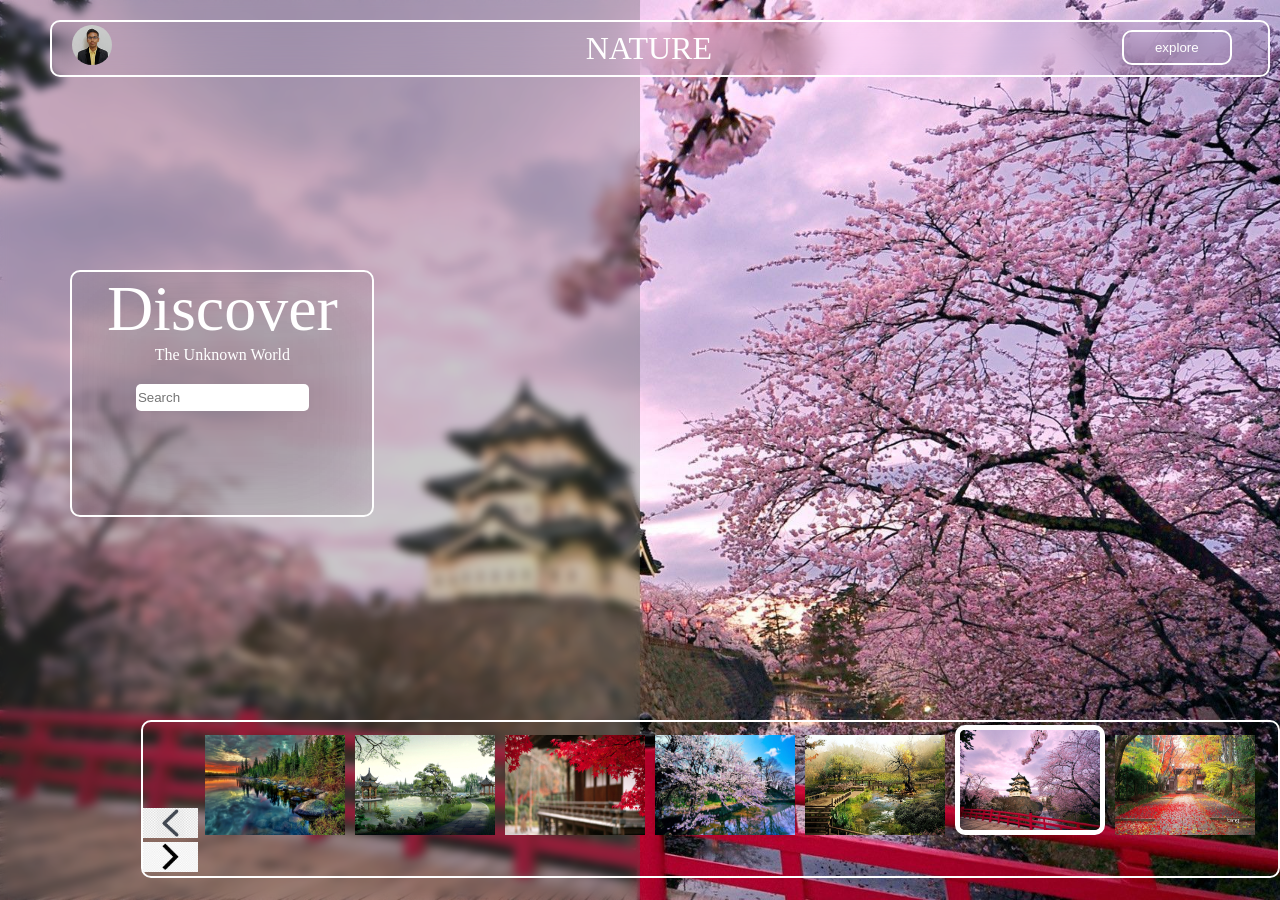
==== index.html @ 9e296a4a "Rename webtem.html to index.html" ====
<!DOCTYPE html>
<html lang="en">
  <head>
    <meta charset="UTF-8" />
    <meta http-equiv="X-UA-Compatible" content="IE=edge" />
    <meta name="viewport" content="width=device-width, initial-scale=1.0" />
    <title>web tem</title>
    <link rel="icon" href="img10.jpg" />
  </head>
  <link rel="stylesheet" href="style1.css">
  <style>
  </style>
  <body>
    <nav>
      <image class="nav" src="kunal.png"></image>
      <div class="head"><en class="abc">..........</en>NATURE</div>
      <button class="btn">explore</button>
    </nav>
    <div class="slider1">
        <image id="back" class="slidera"src="img10.png"></image>
        <image id="a1" class="slider"src="img1.jpg"></image>
        <image id="a2" class="slider"src="img2.jpg"></image>
        <image id="a3" class="slider"src="img3.jpg"></image>
        <image id="a4" class="slider"src="img4.jpg"></image>
        <image id="a5" class="slider"src="img5.jpg"></image>
        <image id="a6" class="slider-h"src="img6.jpg"></image>
        <image id="a7" class="slider"src="img7.jpg"></image>
        <image id="forward" class="slidera"src="img9.png"></image>
    </div>
    <div class="half">
      <div class="dabba">
        <en class="txt1">Discover</en> <br />
        the unknown world <br>
        <input class="inp" placeholder="Search" type="text" />
      </div>
    </div>
  </body>
  <script>
      let btnf = document.getElementById('forward');
      let btnb = document.getElementById('back');
      let i=6;
      btnf.addEventListener("click",fun1);
      function fun1() {
          if(i<7 && i>0){
              i=i+1;
              document.body.style.backgroundImage=`url('img${i}.jpg')`;
              document.getElementById(`a${i}`).classList.add('slider-h');
              document.getElementById(`a${i-1}`).classList.remove('slider-h');
              document.getElementById(`a${i-1}`).classList.add('slider');
          }
      }
      btnb.addEventListener("click",fun2);
      function fun2() {
          if(i<9 && i>1){
              i=i-1;
              document.body.style.backgroundImage=`url('img${i}.jpg')`;
              document.getElementById(`a${i}`).classList.add('slider-h');
              document.getElementById(`a${i+1}`).classList.remove('slider-h');
              document.getElementById(`a${i+1}`).classList.add('slider');
          }
      }
     
      setTimeout( function fun3(){
        alert('you can change backgrond-image by clicking forward and backward arrow');
      }, 1000);
  </script>
</html>
---- style1.css ----
body {
    height: 100vh;
    margin: 0px;
    background-image: url("img6.jpg");
    background-repeat: no-repeat;
    background-position: center;
    background-size: cover;
    /* overflow: hidden; */
  }
  .half {
    background-color: rgba(86, 86, 86, 0.315);
    width: 50%;
    height: 100vh;
    backdrop-filter: blur(5px);
    text-align: center;
    color: white;
    text-transform: capitalize;
    z-index: 1;
  }
  .txt1 {
    font-size: 4rem;
    color: white;
  }
  .inp {
    height: 25px;
    margin: 20px;
    border: none;
    border-radius: 5px;
  }
  .dabba {
    position: absolute;
    border: 2px solid;
    border-radius: 10px;
    margin: 30vh 11%;
    height: 27%;
    width: 300px;
    backdrop-filter: blur(50px);
  }
  .nav {
    display: absolute;
    border-radius: 50%;
    height: 40px;
    margin: 3px 20px;
    margin-bottom: 0px;
  }
  nav {
    position: absolute;
    z-index: 5;
    margin: 20px 50px;
    border: 2px solid white;
    width: 95vw;
    border-radius: 10px;
    backdrop-filter: blur(15px);
    display: flex;
    justify-content: space-between;
  }
  .btn:active {
    transform: translateY(5px);
    background-color: rgba(235, 193, 235, 0.521);
  }
  .btn {
    background-color: transparent;
    border: 2px solid white;
    margin: 8px 3%;
    height: 35px;
    width: 9%;
    color: white;
    border-radius: 10px;
  }
  *{
      color: white;
  }
  .head {
      padding: 8px;
      font-size: 2rem;
  }
  .abc{
      padding: 0px;
      margin: 0px;
      visibility: hidden;
  }
  .slider1{
      border: 2px solid;
      position: absolute;
      z-index: 4;
      margin-top: 80vh;
      margin-left: 11vw;
      border-radius: 10px;
  }
  .slider{
      position: relative;
      display: inline;
      height: 100px;
      width: 140px;
      margin: 3px;
  }
  .slider-h{
      position: relative;
      display: inline;
      height: 100px;
      width: 140px;
      margin: 3px;
      border: 5px solid;
      border-radius: 10px;
  }
  .slidera{
      width: 55px;
      height: 30px;
  }
  .slidera:active{
      transform: translateY(-10px);
  }
  .slidera:hover{
      transform: translateY(-5px);
  }
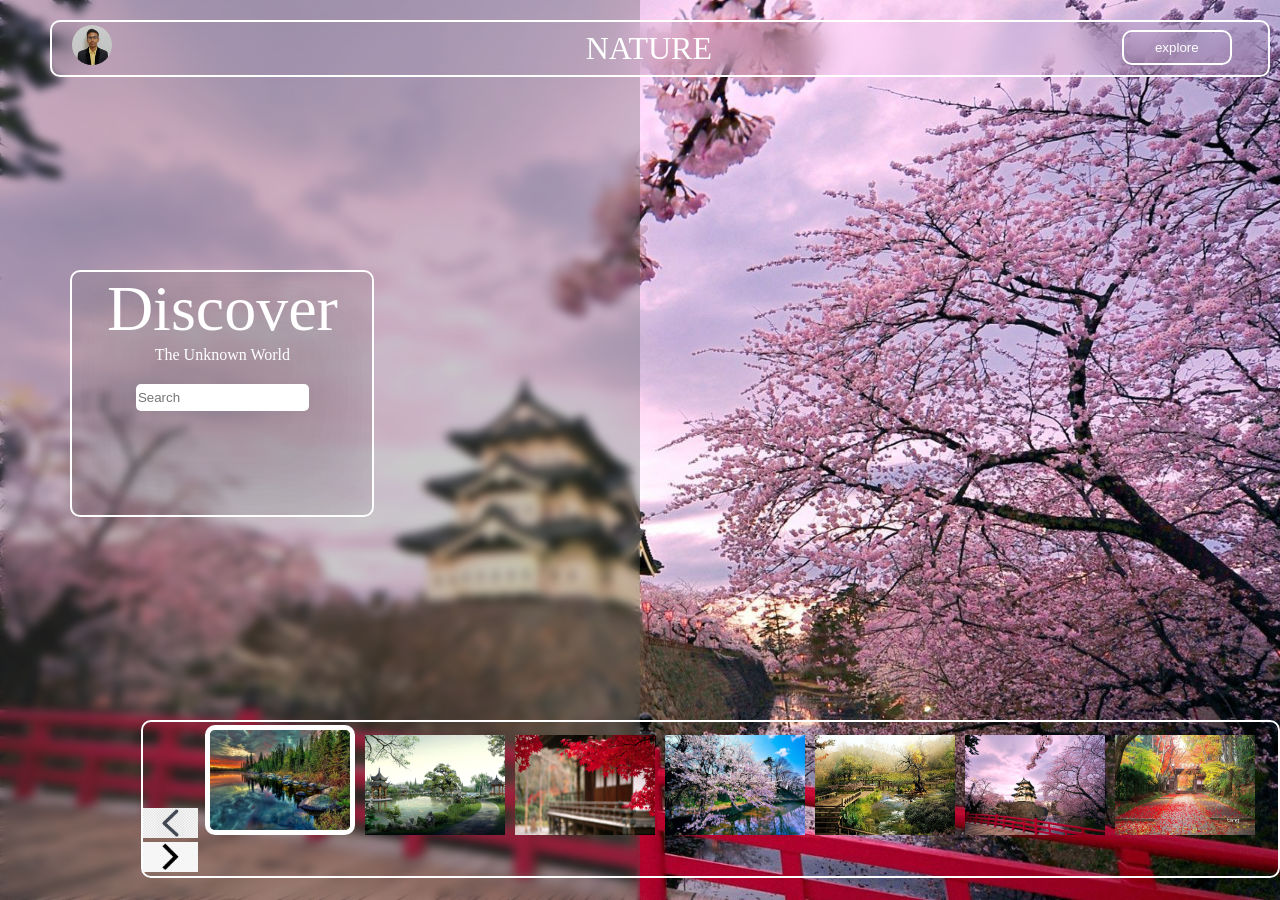
==== commit ab1657d4: "Update index.html" ====
--- a/index.html
+++ b/index.html
@@ -8,6 +8,7 @@
     <link rel="icon" href="img10.jpg" />
   </head>
   <link rel="stylesheet" href="style1.css">
+  <link rel="icon" href="https://upload.wikimedia.org/wikipedia/commons/thumb/9/90/Twemoji_1f600.svg/1200px-Twemoji_1f600.svg.png">
   <style>
   </style>
   <body>
@@ -18,12 +19,12 @@
     </nav>
     <div class="slider1">
         <image id="back" class="slidera"src="img10.png"></image>
-        <image id="a1" class="slider"src="img1.jpg"></image>
+        <image id="a1" class="slider-h"src="img1.jpg"></image>
         <image id="a2" class="slider"src="img2.jpg"></image>
         <image id="a3" class="slider"src="img3.jpg"></image>
         <image id="a4" class="slider"src="img4.jpg"></image>
         <image id="a5" class="slider"src="img5.jpg"></image>
-        <image id="a6" class="slider-h"src="img6.jpg"></image>
+        <image id="a6" class="slider"src="img6.jpg"></image>
         <image id="a7" class="slider"src="img7.jpg"></image>
         <image id="forward" class="slidera"src="img9.png"></image>
     </div>
@@ -38,7 +39,7 @@
   <script>
       let btnf = document.getElementById('forward');
       let btnb = document.getElementById('back');
-      let i=6;
+      let i=1;
       btnf.addEventListener("click",fun1);
       function fun1() {
           if(i<7 && i>0){
